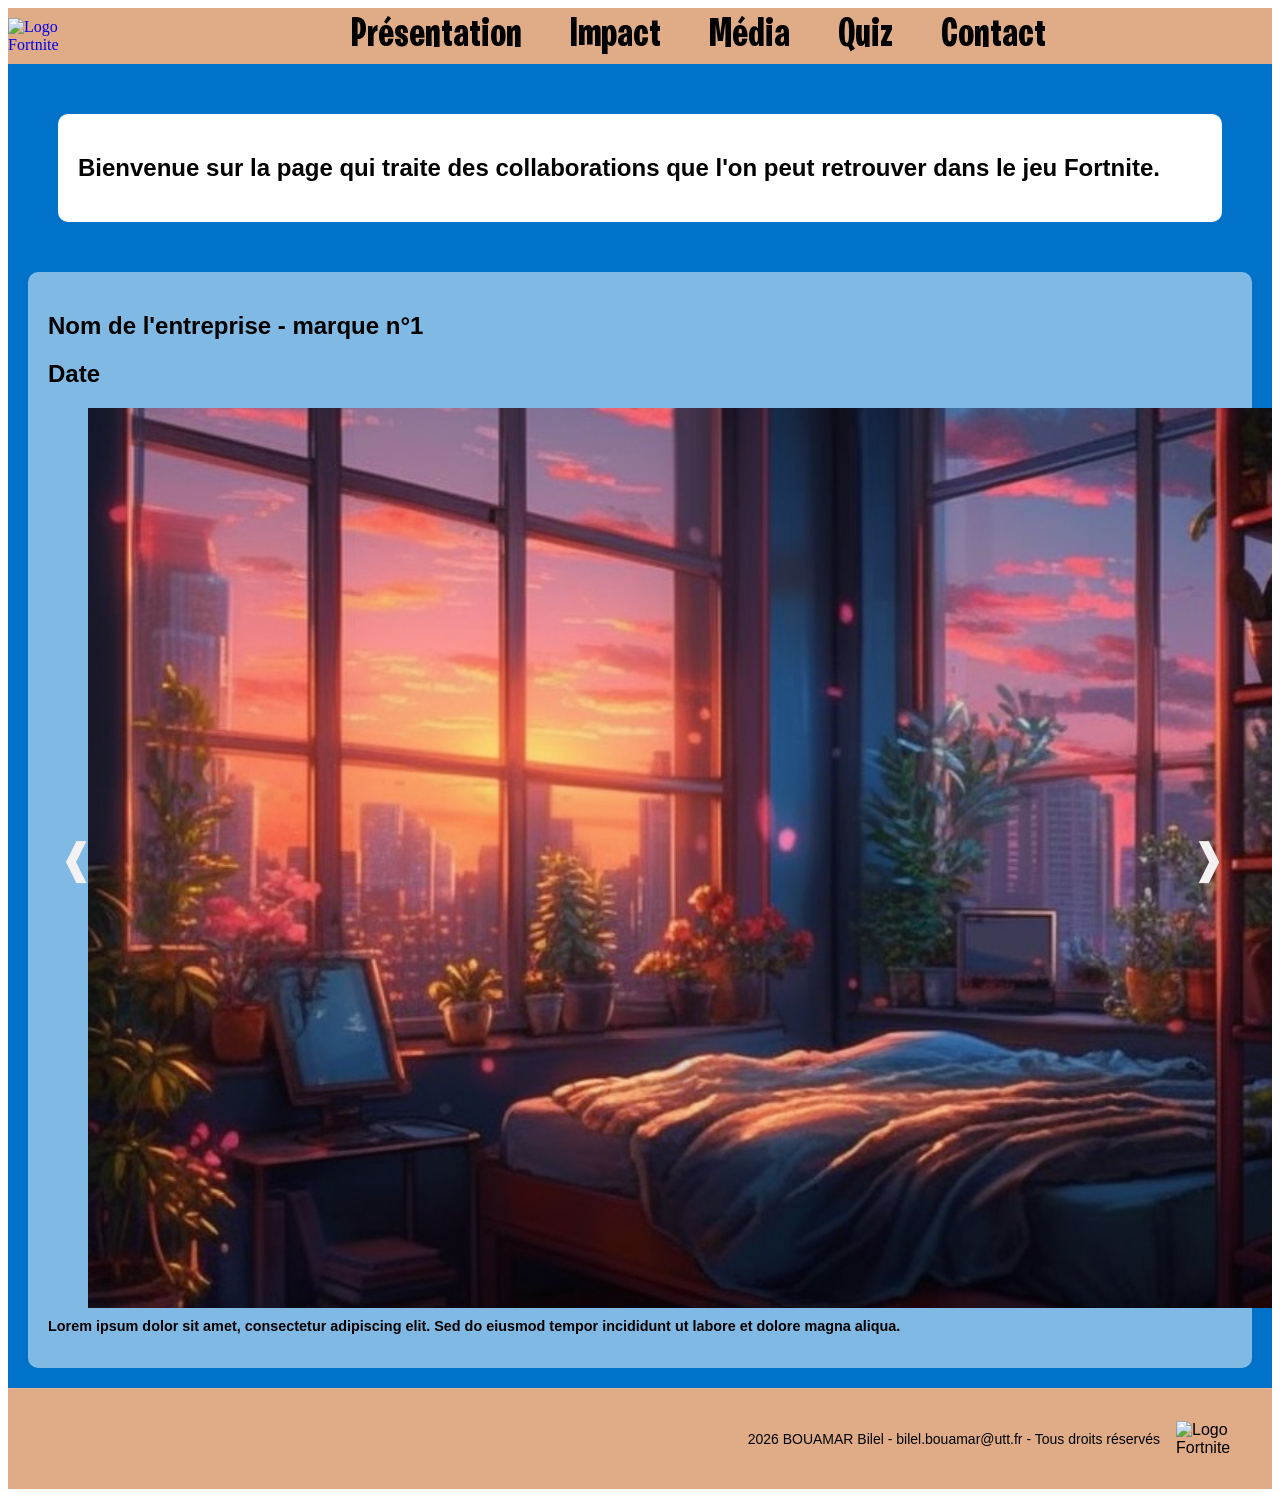
==== Collaboration.html @ 1d86be2b "Début de la création du fichier collaboration.html + carousel" ====
<!DOCTYPE html>
<html lang="fr">
<head>
    <!-- Created by BOUAMAR Bilel on 2024-06-01. -->
    <meta charset="utf-8">
    <meta name="viewport" content="width=device-width, initial-scale=1.0">
    <title>Fortnite - BOUAMAR Bilel - MM01 2026</title>
    <link rel="stylesheet" href="style_Main_Collaboration.css">
    <link rel="stylesheet" href="Style_Header_Footer.css">
</head>
<body>
    <header>
        <div class="Bandeau">
            <div class="Logo">
                <a href="index.html" class="logo-link">
                    <img class="ImgLogo" src="image/Logo.png" alt="Logo Fortnite">
                </a>
            </div>
            <nav>
                <ul class="menu">
                    <li>
                        <a href="#Présentation" class="menu-link">Présentation</a>
                        <div class="submenu">
                            <a href="#Collaborations">Collaborations</a>
                            <a href="#Gameplay">Gameplay</a>
                            <a href="#HistoireDuJeu">Histoire du Jeu</a>
                            <a href="#HistoireDuStudio">Histoire du Studio</a>
                        </div>
                    </li>
                    <li>
                        <a href="#Impact" class="menu-link">Impact</a>
                        <div class="submenu">
                            <a href="#LesEffets">Les effets</a>
                            <a href="#E-sport">E-sport</a>
                        </div>
                    </li>
                    <li>
                        <a href="#Média" class="menu-link">Média</a>
                        <div class="submenu">
                            <a href="#Vidéos">Vidéos</a>
                            <a href="#Photos">Photos</a>
                        </div>
                    </li>
                    <li>
                        <a href="#Quiz" class="menu-link">Quiz</a>
                    </li>
                    <li>
                        <a href="#Contact" class="menu-link">Contact</a>
                        <div class="submenu">
                            <a href="#Crédit">Crédit</a>
                            <a href="#Formulaire">Formulaire</a>
                        </div>
                    </li>
                </ul>
            </nav>
        </div>
    </header>
    <main>
        <section class="Section_Texte-Introduction">
            <h1 class="TexteIntro">
                Bienvenue sur la page qui traite des collaborations que l'on peut retrouver dans le jeu Fortnite.

            </h1>
        </section>
        <section class="Section_Contenun">
            <div class="Div_Section_Contenu">
                <h1 class="Nom-Entreprise"> Nom de l'entreprise - marque n°1</h1>    
                <h2 class="Date"> Date</h1>    
                <div class="carousel">
                <button class="btn" id="prev">&#10096;</button>
                <button class="btn" id="next">&#10097;</button>
                <ul>
                    <li class="slide">
                    <img src="./Image/0.png" alt="image carousel">
                    </li>
                    <li class="slide active">
                    <img src="./Image/1.png" alt="image carousel">
                    </li>
                    <li class="slide">
                    <img src="./Image/2.png" alt="image carousel">
                    </li>
                </ul>
                </div>
                <h3 class="Texte_Entreprise"> Lorem ipsum dolor sit amet, consectetur adipiscing elit. Sed do eiusmod tempor incididunt ut labore et dolore magna aliqua.</h1>    
            </div>
        </section>

        

    </main>
    <footer>
        <div class="footer-content">
            <p>2026 BOUAMAR Bilel - <a href="mailto:bilel.bouamar@utt.fr" class="email-link">bilel.bouamar@utt.fr</a> - Tous droits réservés</p>
            <img class="ImgLogo" src="image/FortniteLogo.png" alt="Logo Fortnite">
        </div>
    </footer>
    <script src="./index.js"></script>
</body>
</html>
---- style_Main_Collaboration.css ----
/* Déclaration des polices */
@font-face {
    font-family: 'BurbankBigCondensed';
    src: url('Fonts/BurbankBigCondensed-Bold/BurbankBigCondensed-Bold.woff2') format('woff2'),
         url('Fonts/BurbankBigCondensed-Bold/BurbankBigCondensed-Bold.woff') format('woff');
    font-weight: bold;
}

/*----------------------------------*/
/*          DEBUT <main>          */
/*----------------------------------*/
main {
    background-color: #0072c9; /* Couleur de fond de secours */
    position: relative;
    min-height: 70vh;
    overflow: hidden;
}

main .Section_Texte-Introduction {
    font-family: 'NotoSans-Regular', sans-serif;
    align-items: end;
    justify-content: left;
    background-color: white ; 
    margin: 50px 50px 50px 50px;
    padding: 20px;
    border-radius: 10px;    
}
main .Nom-Entreprise {
    font-family: 'NoroSans-Regular', sans-serif;
    color: #000;
    margin-bottom: 5x;
}
main .Date{
    font-family: 'NoroSans-Regular', sans-serif;
    color: #000;
}
 main .Texte_Entreprise{
    font-family: 'NotoSans-Regular', sans-serif;
    color: #000;
    margin-top: 10px;
    font-size: 0.9em;
}

main .Div_Section_Contenu {
    font-family: 'NotoSans-Regular', sans-serif;
    align-items: end;
    justify-content: left;
    background-color: rgb(255  , 255, 255,0.5);
    margin: 20px 20px 20px 20px;
    padding: 20px;
    border-radius: 10px;    
}

/* ------- CAROUSEL -------*/
.carousel {
  height: 100vh;
  width: auto;
  align-items: center;
  justify-content: center;
  position: relative;
}
.carousel button {
  position: absolute;
  background: none;
  border: none;
  outline: none;
  font-size: 2.6rem;
  z-index: 2;
  cursor: pointer;
  color: rgb(243, 241, 241);
  transform: translateY(-50%);
  top: 50%;
}
#prev {
  left: 5px;
}
#next {
  right: 0px;
}
.carousel li {
  list-style: none;
  align-items: center;
  justify-content: center;
}
.slide {
  position: absolute;
  height: 100%;
  width: 100%;
  opacity: 0;
  transition: 0.4s ease-in-out;
}
.slide.active {
  opacity: 1;
}
.slide img {
  display: block;
  height: 100%;
  width: 100%;
  object-fit: cover;
}
---- Style_Header_Footer.css ----
/* Déclaration des polices */
@font-face {
    font-family: 'BurbankBigCondensed';
    src: url('Fonts/BurbankBigCondensed-Bold/BurbankBigCondensed-Bold.woff2') format('woff2'),
         url('Fonts/BurbankBigCondensed-Bold/BurbankBigCondensed-Bold.woff') format('woff');
    font-weight: bold;
}

/*----------------------------------*/
/*          DEBUT <header>          */
/*----------------------------------*/


/* -------<header>.Bandeau.Logo--*/
.Logo {
    display: flex;
    align-items: center;
}

/* -------<header>.Bandeau.Logo-link--*/
.logo-link {
    display: flex;
    align-items: center;
    text-decoration: none;
    cursor: pointer;
}

.logo-link:hover {
    opacity: 0.8;
    transition: opacity 0.2s ease;
}

/* -------<header>.<nav>------*/
header nav {
    margin-left: 1rem;
    font-family: 'BurbankBigCondensed', sans-serif;
    font-size: 40px;
    display: flex;
    justify-content: space-around;
    align-items: center;
    gap: 2rem;
    flex: 1;
}

/* -------<header>.<nav>.menu------*/
header nav .menu {
    display: flex;
    list-style: none;
    gap: 2rem;
    margin: 0;
    padding: 0;
}

/* -------<header>.<nav>.menu.<li>------*/
header nav .menu > li {
    position: relative;
}
/* -------<header>.<nav>.menu.<li>.<a>.menu-link------*/
header nav .menu > li > a.menu-link {
    text-decoration: none;
    color: black;
    display: inline-block;
    padding: 0.5rem 0.5rem;
    position: relative;
    z-index: 2;
}
/* -------<header>.<nav>.menu.submenu------*/
header nav .submenu {
    font-family: 'BurbankBigCondensed', sans-serif;
    position: absolute;
    top: 0;
    left: 0;
    display: none;
    flex-direction: column;
    gap: 0.6rem;
    min-width: 240px;
    max-width: 320px;
    padding: 1.2rem 1rem 1rem;
    margin-top: 50px;
    background: rgba(192, 90, 17, 0.5);
    border: 1px solid rgba(255, 255, 255, 0.15);
    border-radius: 14px;
    box-shadow: 0 18px 40px rgba(0, 0, 0, 0.35);
    z-index: 2000;
    
}

/* -------<header>.<nav>.menu.submenu.<li>.submenu------*/
header nav .menu > li:hover .submenu {
    display: flex;
}
/* -------<header>.<nav>.menu.submenu.<li>.submenu.<a>------*/
header nav .submenu a {
    color: black;
    text-decoration: none;
    padding: 0.5rem 0.75rem;
    border-radius: 8px;
    transition: background-color 0.2s ease, color 0.2s ease;
}
/* -------<header>.<nav>.menu.submenu.<a>:hover-----*/
header nav .submenu a:hover {
    background-color: rgba(255, 255, 255, 0.08);
    color: #1cbf11;
}
/* -------<header>.Bandeau------*/
.Bandeau {
    background-color: rgba(192, 90, 17, 0.5);
    display: flex;
    align-items: center;
}


/*----------------------------------*/
/*          DEBUT <footer>          */
/*----------------------------------*/


/* Footer */
footer {
    background-color: rgba(192, 90, 17, 0.5);
    border-top: 1px solid rgba(255, 255, 255, 0.15);
    padding: 2rem 1rem;
    color: black;
    font-family: 'NotoSans-Regular', sans-serif;
}

.footer-content {
    max-width: auto;
    margin: 0 auto;
    display: flex;
    justify-content: flex-end;
    align-items: center;
    gap: 1rem;
}

.footer-content p {
    margin: 0;
    font-size: 14px;
}

.footer-content .ImgLogo {
    width: 80px;
    height: auto;
}

.email-link {
    color: black;
    text-decoration: none;
    transition: color 0.2s ease;
}

.email-link:hover {
    color: #1cbf11;
    text-decoration: underline;
}

.footer-links {
    display: flex;
    justify-content: center;
    gap: 2rem;
    flex-wrap: wrap;
}

.footer-links a {
    color: #f5f5f5;
    text-decoration: none;
    font-size: 14px;
    transition: color 0.2s ease;
}

.footer-links a:hover {
    color: #1cbf11;
}
/* -------<footer>.ImgLogo------*/
.ImgLogo {
    width: 100px;
    height: auto;
}
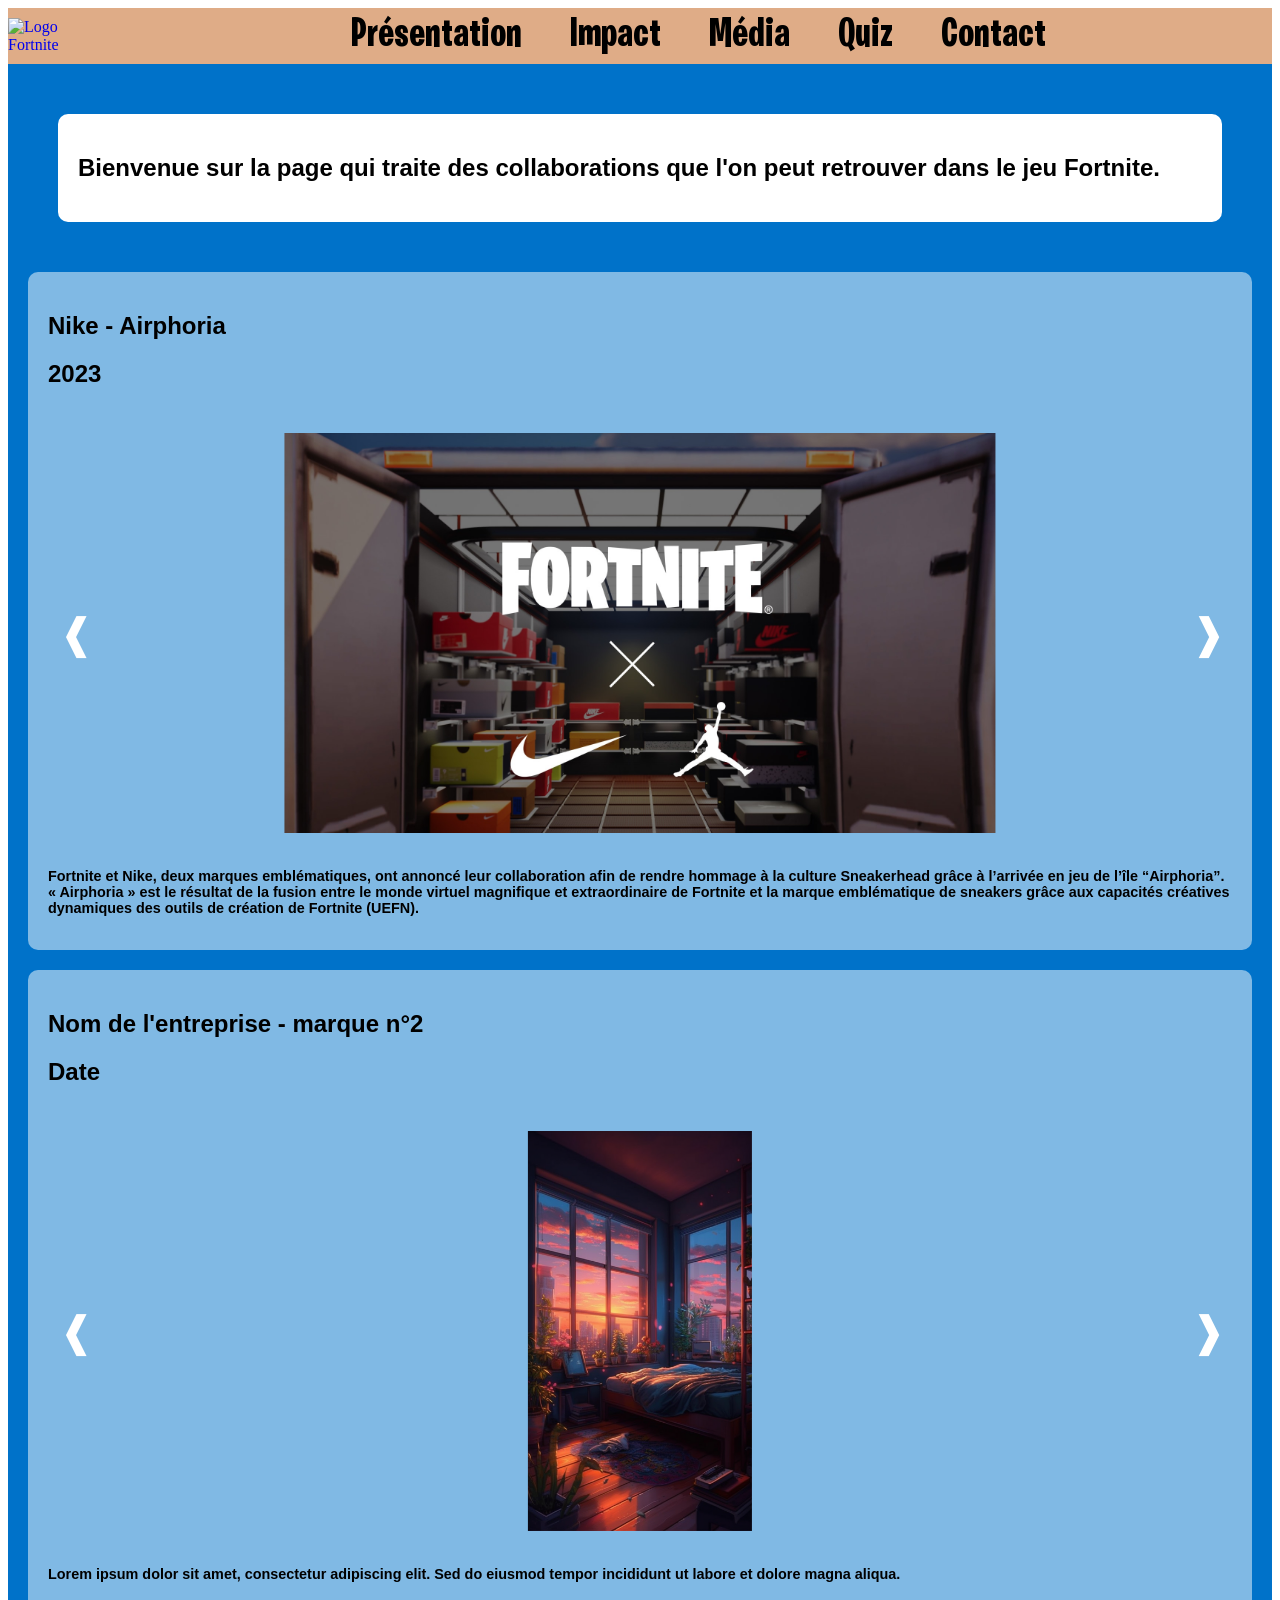
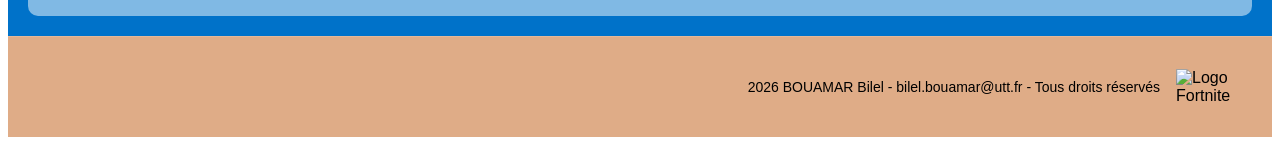
==== commit 4051d572: "Ajout de plusieurs carousel  + description de la collab avec Nike" ====
--- a/Collaboration.html
+++ b/Collaboration.html
@@ -64,25 +64,54 @@
         </section>
         <section class="Section_Contenun">
             <div class="Div_Section_Contenu">
-                <h1 class="Nom-Entreprise"> Nom de l'entreprise - marque n°1</h1>    
+                <h1 class="Nom-Entreprise"> Nike - Airphoria</h1>    
+                <h2 class="Date">2023</h1>    
+                <div class="carousel">
+                    <button class="btn" id="prev">&#10096;</button>
+                    <button class="btn" id="next">&#10097;</button>
+                    <ul class="Liste_Image">
+                        <li class="slide">
+                            <img src="./Image/Collaboration/Nike/004_nike-x-fortnite-1.jpg" alt="image carousel">
+                        </li>
+                        <li class="slide active">
+                            <img src="./Image/Collaboration/Nike/003_nike-x-fortnite-2.jpg" alt="image carousel">
+                        </li>
+                        <li class="slide">
+                            <img src="./Image/2.png" alt="image carousel">
+                        </li>
+                    </ul>
+                </div>
+                <h3 class="Texte_Entreprise"> 
+                    Fortnite et Nike, deux marques emblématiques, ont annoncé leur collaboration 
+                    afin de rendre hommage à la culture Sneakerhead grâce à l’arrivée en jeu de 
+                    l’île “Airphoria”.
+                    <br>
+                    « Airphoria » est le résultat de la fusion entre le monde virtuel magnifique et extraordinaire de Fortnite et la marque emblématique de sneakers grâce aux capacités créatives dynamiques des outils de création de Fortnite (UEFN).
+                </h3>    
+            </div>
+
+
+            <div class="Div_Section_Contenu">
+                <h1 class="Nom-Entreprise"> Nom de l'entreprise - marque n°2</h1>    
                 <h2 class="Date"> Date</h1>    
                 <div class="carousel">
-                <button class="btn" id="prev">&#10096;</button>
-                <button class="btn" id="next">&#10097;</button>
-                <ul>
-                    <li class="slide">
-                    <img src="./Image/0.png" alt="image carousel">
-                    </li>
-                    <li class="slide active">
-                    <img src="./Image/1.png" alt="image carousel">
-                    </li>
-                    <li class="slide">
-                    <img src="./Image/2.png" alt="image carousel">
-                    </li>
-                </ul>
+                    <button class="btn" id="prev">&#10096;</button>
+                    <button class="btn" id="next">&#10097;</button>
+                    <ul class="Liste_Image">
+                        <li class="slide">
+                            <img src="./Image/0.png" alt="image carousel">
+                        </li>
+                        <li class="slide active">
+                            <img src="./Image/1.png" alt="image carousel">
+                        </li>
+                        <li class="slide">
+                            <img src="./Image/2.png" alt="image carousel">
+                        </li>
+                    </ul>
                 </div>
                 <h3 class="Texte_Entreprise"> Lorem ipsum dolor sit amet, consectetur adipiscing elit. Sed do eiusmod tempor incididunt ut labore et dolore magna aliqua.</h1>    
             </div>
+
         </section>
 
         
--- a/style_Main_Collaboration.css
+++ b/style_Main_Collaboration.css
@@ -5,6 +5,7 @@
          url('Fonts/BurbankBigCondensed-Bold/BurbankBigCondensed-Bold.woff') format('woff');
     font-weight: bold;
 }
+
 
 /*----------------------------------*/
 /*          DEBUT <main>          */
@@ -53,24 +54,30 @@
 
 /* ------- CAROUSEL -------*/
 .carousel {
-  height: 100vh;
-  width: auto;
-  align-items: center;
-  justify-content: center;
-  position: relative;
+    width: auto;
+    height: 50vh;
+    
+    display: flex;
+    align-items: center;      /* centre verticalement */
+    justify-content: center;  /* centre horizontalement */
+
+    position: relative;
+    overflow: hidden;
 }
+
 .carousel button {
   position: absolute;
+  top: 50%;
+  transform: translateY(-50%);
+  
   background: none;
   border: none;
-  outline: none;
   font-size: 2.6rem;
+  cursor: pointer;
+  color: white;
   z-index: 2;
-  cursor: pointer;
-  color: rgb(243, 241, 241);
-  transform: translateY(-50%);
-  top: 50%;
 }
+
 #prev {
   left: 5px;
 }
@@ -84,17 +91,20 @@
 }
 .slide {
   position: absolute;
-  height: 100%;
-  width: 100%;
+  top: 50%;
+  left: 50%;
+  transform: translate(-50%, -50%);
+  
   opacity: 0;
   transition: 0.4s ease-in-out;
 }
+
 .slide.active {
   opacity: 1;
 }
 .slide img {
   display: block;
-  height: 100%;
-  width: 100%;
-  object-fit: cover;
-}
+  height: 400px;
+  width: auto;
+  object-fit: contain;
+}
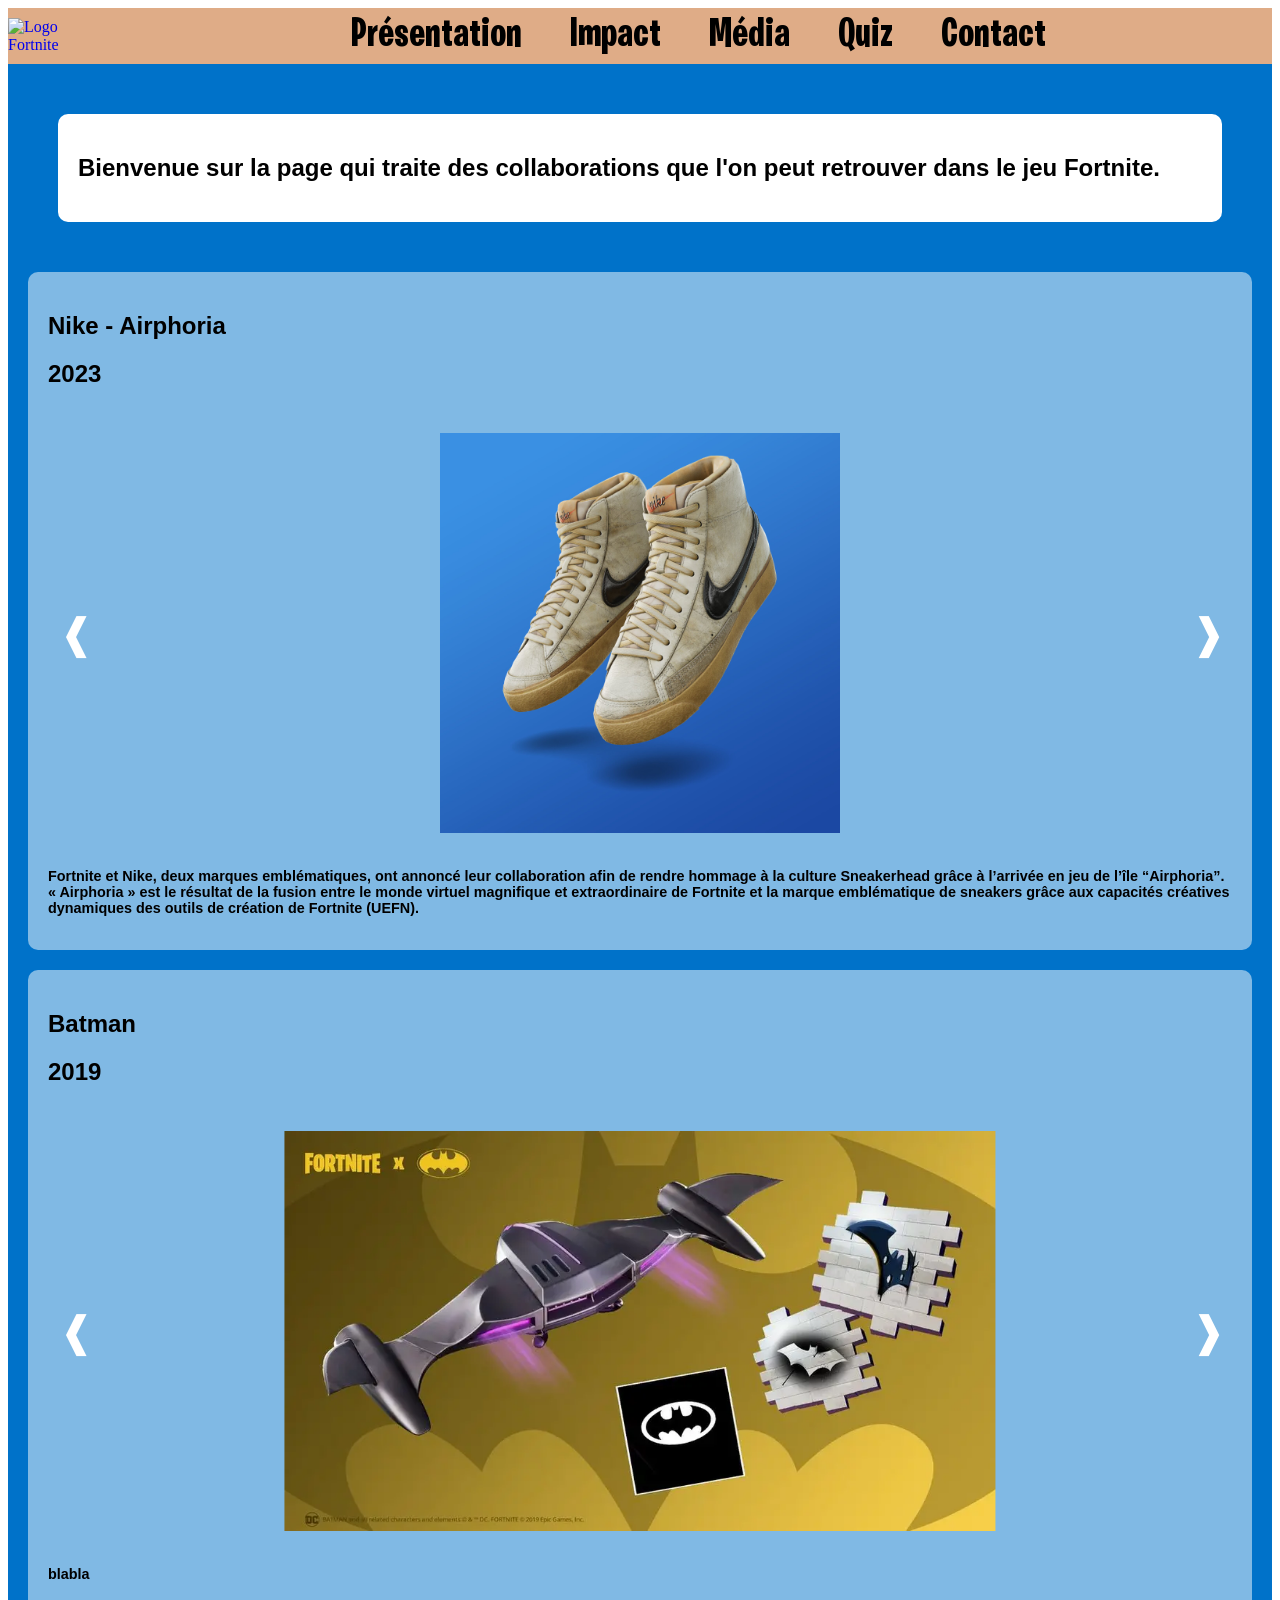
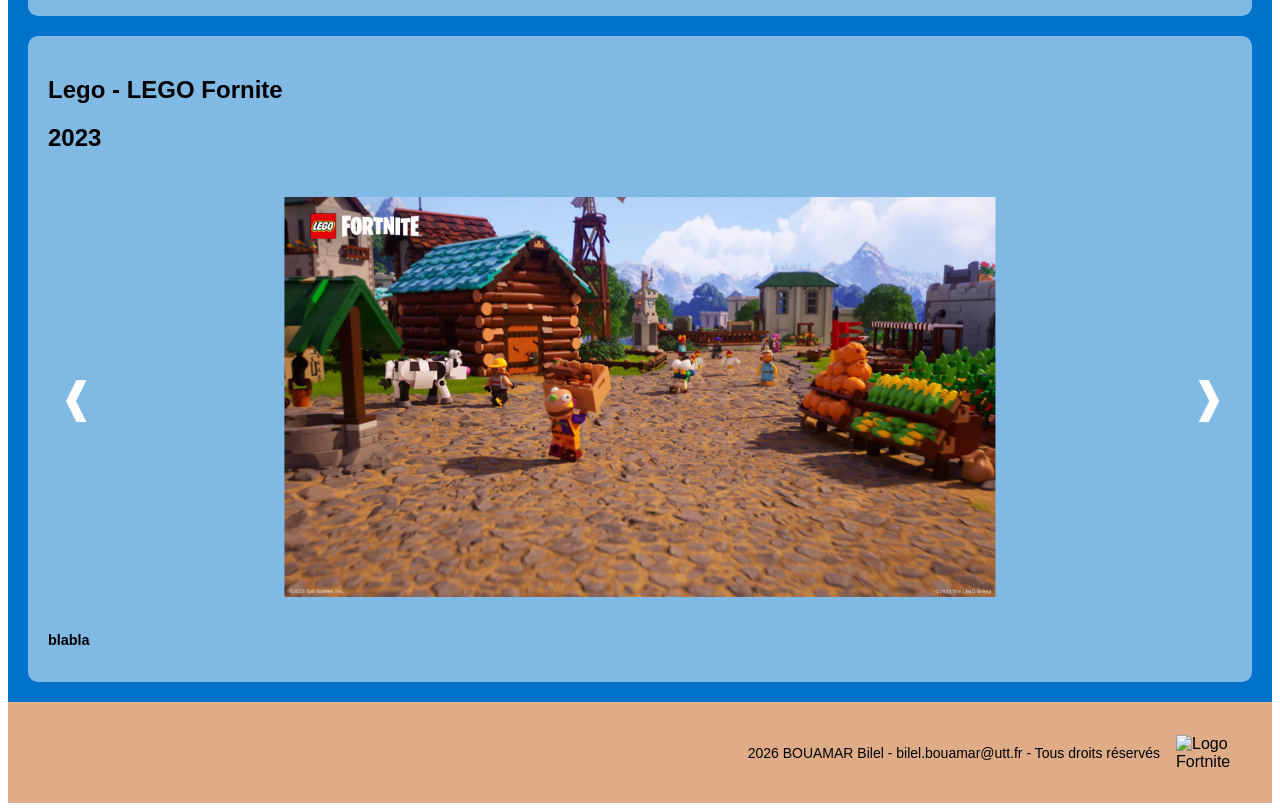
==== commit 5e6a3c3b: "Creation d'un carousel pour Batman, Nike, Lego dans la page Collaboration" ====
--- a/Collaboration.html
+++ b/Collaboration.html
@@ -64,52 +64,43 @@
         </section>
         <section class="Section_Contenun">
             <div class="Div_Section_Contenu">
-                <h1 class="Nom-Entreprise"> Nike - Airphoria</h1>    
+                <h1 class="Nom-Entreprise">Nike - Airphoria</h1>    
                 <h2 class="Date">2023</h1>    
-                <div class="carousel">
-                    <button class="btn" id="prev">&#10096;</button>
-                    <button class="btn" id="next">&#10097;</button>
-                    <ul class="Liste_Image">
-                        <li class="slide">
-                            <img src="./Image/Collaboration/Nike/004_nike-x-fortnite-1.jpg" alt="image carousel">
-                        </li>
-                        <li class="slide active">
-                            <img src="./Image/Collaboration/Nike/003_nike-x-fortnite-2.jpg" alt="image carousel">
-                        </li>
-                        <li class="slide">
-                            <img src="./Image/2.png" alt="image carousel">
-                        </li>
-                    </ul>
-                </div>
-                <h3 class="Texte_Entreprise"> 
-                    Fortnite et Nike, deux marques emblématiques, ont annoncé leur collaboration 
-                    afin de rendre hommage à la culture Sneakerhead grâce à l’arrivée en jeu de 
-                    l’île “Airphoria”.
-                    <br>
-                    « Airphoria » est le résultat de la fusion entre le monde virtuel magnifique et extraordinaire de Fortnite et la marque emblématique de sneakers grâce aux capacités créatives dynamiques des outils de création de Fortnite (UEFN).
+                    <div class="carousel" data-folder="Image/Collaboration/Nike" data-count="10">
+                        <button class="btn" id="prev">&#10096;</button>
+                        <button class="btn" id="next">&#10097;</button>
+                        <ul class="Liste_Image"></ul>
+                    </div>
+                    <h3 class="Texte_Entreprise"> 
+                        Fortnite et Nike, deux marques emblématiques, ont annoncé leur collaboration 
+                        afin de rendre hommage à la culture Sneakerhead grâce à l’arrivée en jeu de 
+                        l’île “Airphoria”.
+                        <br>
+                        « Airphoria » est le résultat de la fusion entre le monde virtuel magnifique et extraordinaire de Fortnite et la marque emblématique de sneakers grâce aux capacités créatives dynamiques des outils de création de Fortnite (UEFN).
                 </h3>    
             </div>
 
 
             <div class="Div_Section_Contenu">
-                <h1 class="Nom-Entreprise"> Nom de l'entreprise - marque n°2</h1>    
-                <h2 class="Date"> Date</h1>    
-                <div class="carousel">
-                    <button class="btn" id="prev">&#10096;</button>
-                    <button class="btn" id="next">&#10097;</button>
-                    <ul class="Liste_Image">
-                        <li class="slide">
-                            <img src="./Image/0.png" alt="image carousel">
-                        </li>
-                        <li class="slide active">
-                            <img src="./Image/1.png" alt="image carousel">
-                        </li>
-                        <li class="slide">
-                            <img src="./Image/2.png" alt="image carousel">
-                        </li>
-                    </ul>
-                </div>
-                <h3 class="Texte_Entreprise"> Lorem ipsum dolor sit amet, consectetur adipiscing elit. Sed do eiusmod tempor incididunt ut labore et dolore magna aliqua.</h1>    
+                <h1 class="Nom-Entreprise">Batman</h1>    
+                <h2 class="Date">2019</h1>    
+                    <div class="carousel" data-folder="Image/Collaboration/Batman" data-count="10">
+                        <button class="btn" id="prev">&#10096;</button>
+                        <button class="btn" id="next">&#10097;</button>
+                        <ul class="Liste_Image"></ul>
+                    </div>
+                    <h3 class="Texte_Entreprise"> blabla </h3>    
+            </div>
+
+            <div class="Div_Section_Contenu">
+                <h1 class="Nom-Entreprise">Lego - LEGO Fornite</h1>    
+                <h2 class="Date">2023</h1>    
+                    <div class="carousel" data-folder="Image/Collaboration/Lego" data-count="10">
+                        <button class="btn" id="prev">&#10096;</button>
+                        <button class="btn" id="next">&#10097;</button>
+                        <ul class="Liste_Image"></ul>
+                    </div>
+                    <h3 class="Texte_Entreprise"> blabla </h3>    
             </div>
 
         </section>
--- a/style_Main_Collaboration.css
+++ b/style_Main_Collaboration.css
@@ -107,4 +107,10 @@
   height: 400px;
   width: auto;
   object-fit: contain;
+}
+.slide video {
+  display: block;
+  height: 400px;
+  width: auto;
+  object-fit: contain;
 }
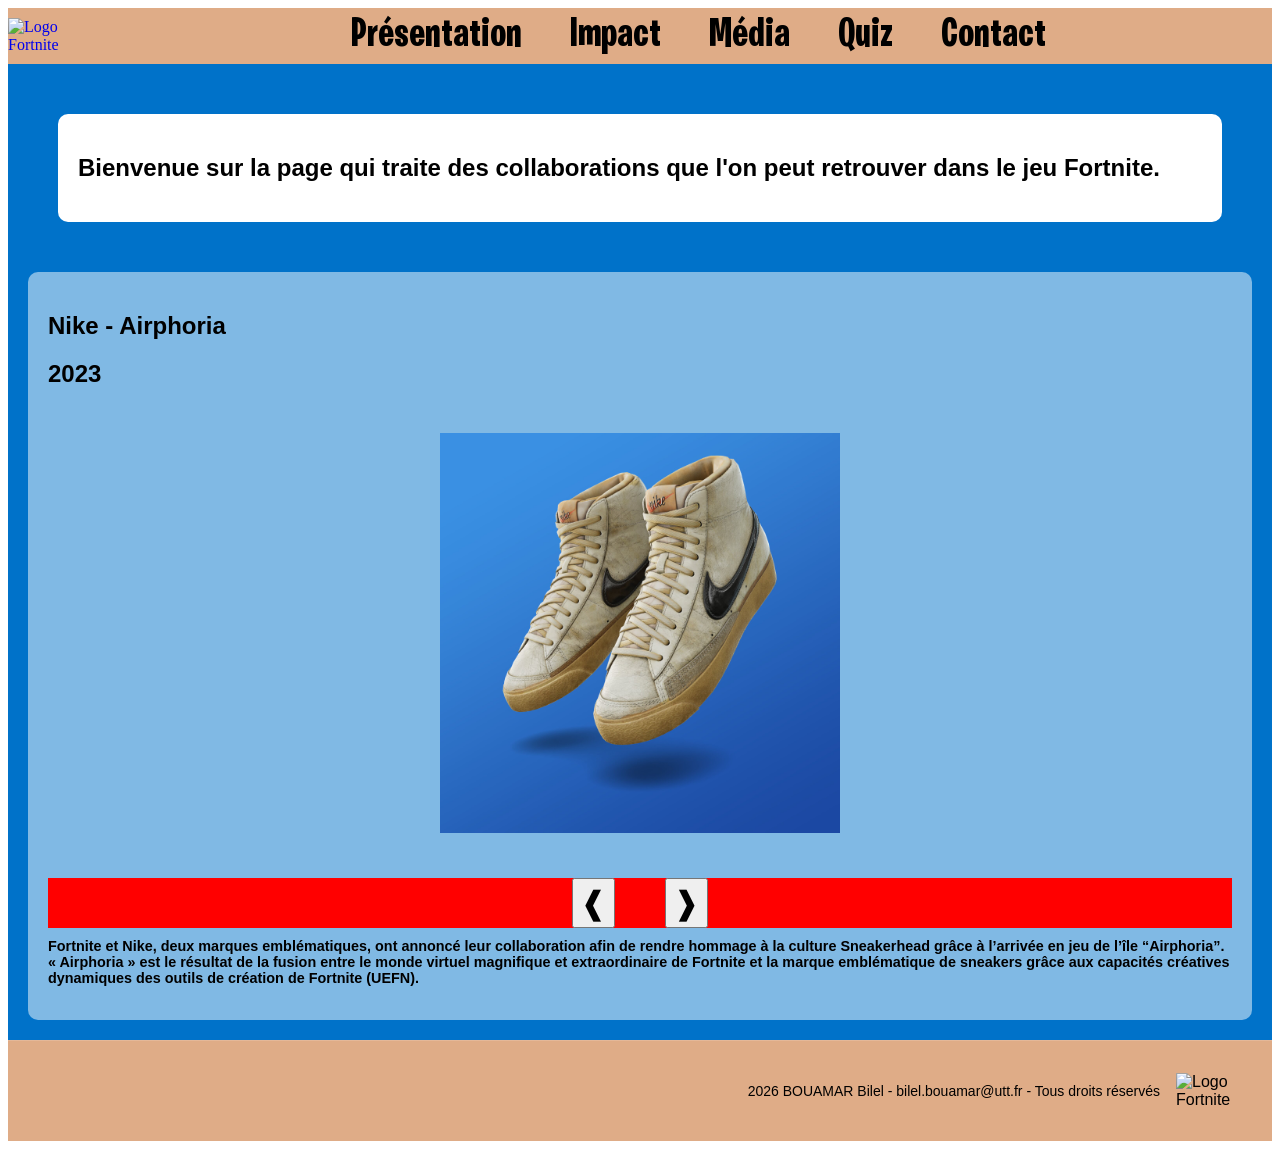
==== commit ad24b28e: "Centrage des bouton sous le carousel" ====
--- a/Collaboration.html
+++ b/Collaboration.html
@@ -67,10 +67,13 @@
                 <h1 class="Nom-Entreprise">Nike - Airphoria</h1>    
                 <h2 class="Date">2023</h1>    
                     <div class="carousel" data-folder="Image/Collaboration/Nike" data-count="10">
+                        <ul class="Liste_Image"></ul>
+                    </div>
+                    <div class="BoutonSlide">
                         <button class="btn" id="prev">&#10096;</button>
                         <button class="btn" id="next">&#10097;</button>
-                        <ul class="Liste_Image"></ul>
                     </div>
+
                     <h3 class="Texte_Entreprise"> 
                         Fortnite et Nike, deux marques emblématiques, ont annoncé leur collaboration 
                         afin de rendre hommage à la culture Sneakerhead grâce à l’arrivée en jeu de 
@@ -78,29 +81,6 @@
                         <br>
                         « Airphoria » est le résultat de la fusion entre le monde virtuel magnifique et extraordinaire de Fortnite et la marque emblématique de sneakers grâce aux capacités créatives dynamiques des outils de création de Fortnite (UEFN).
                 </h3>    
-            </div>
-
-
-            <div class="Div_Section_Contenu">
-                <h1 class="Nom-Entreprise">Batman</h1>    
-                <h2 class="Date">2019</h1>    
-                    <div class="carousel" data-folder="Image/Collaboration/Batman" data-count="10">
-                        <button class="btn" id="prev">&#10096;</button>
-                        <button class="btn" id="next">&#10097;</button>
-                        <ul class="Liste_Image"></ul>
-                    </div>
-                    <h3 class="Texte_Entreprise"> blabla </h3>    
-            </div>
-
-            <div class="Div_Section_Contenu">
-                <h1 class="Nom-Entreprise">Lego - LEGO Fornite</h1>    
-                <h2 class="Date">2023</h1>    
-                    <div class="carousel" data-folder="Image/Collaboration/Lego" data-count="10">
-                        <button class="btn" id="prev">&#10096;</button>
-                        <button class="btn" id="next">&#10097;</button>
-                        <ul class="Liste_Image"></ul>
-                    </div>
-                    <h3 class="Texte_Entreprise"> blabla </h3>    
             </div>
 
         </section>
--- a/style_Main_Collaboration.css
+++ b/style_Main_Collaboration.css
@@ -65,6 +65,18 @@
     overflow: hidden;
 }
 
+.BoutonSlide{
+    display: flex;
+    flex-direction: row;
+    justify-content: center;
+    align-content: center;
+    background-color: red;
+    gap: 50px; /* espace entre les boutons */  
+    height: 50px;
+    margin-top: 20px;
+    font-size: xx-large;
+}
+
 .carousel button {
   position: absolute;
   top: 50%;
@@ -72,18 +84,15 @@
   
   background: none;
   border: none;
-  font-size: 2.6rem;
+  
   cursor: pointer;
   color: white;
   z-index: 2;
 }
+.BoutonSlide button {
+  font-size: xx-large;
+}
 
-#prev {
-  left: 5px;
-}
-#next {
-  right: 0px;
-}
 .carousel li {
   list-style: none;
   align-items: center;
